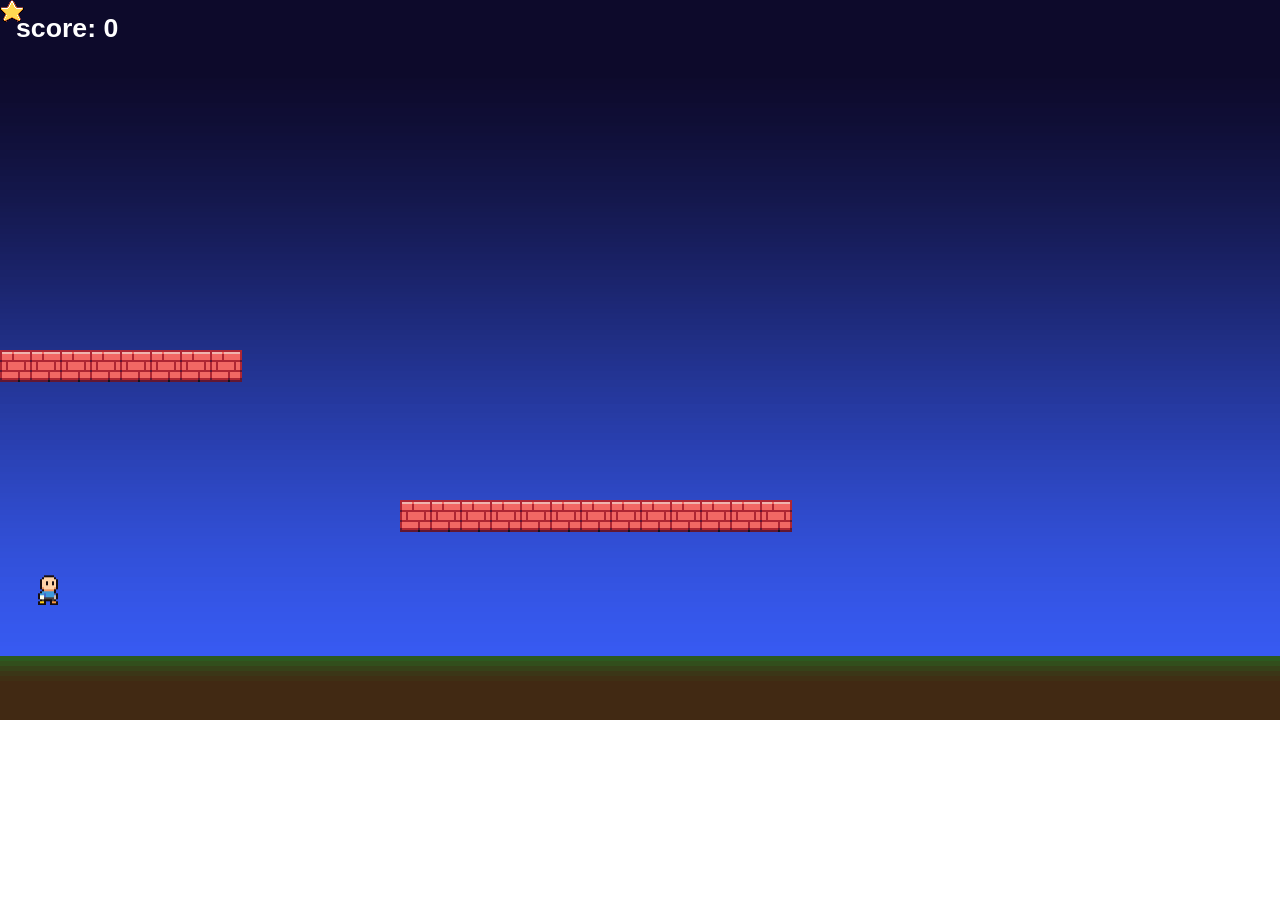
==== index.html @ d892d6dc "initial commit" ====
<!DOCTYPE html>
<html>
<head>
	<title></title>
	<script
  	src="https://code.jquery.com/jquery-2.2.4.min.js"
  	integrity="sha256-BbhdlvQf/xTY9gja0Dq3HiwQF8LaCRTXxZKRutelT44="
  	crossorigin="anonymous"></script>
  	<script type="text/javascript" src="scripts/phaser.min.js"></script>
  	<script type="text/javascript" src="scripts/script.js"></script>
  	<script type="text/javascript" src="scripts/game-script.js"></script>
	<link rel="stylesheet" type="text/css" href="styles/default.css">
</head>
<body>
<h1>Page title</h1>
<div id="gamepadPrompt"></div>
<div id="gamepadDisplay"></div>
</body>
</html>
---- styles/default.css ----
body {
	margin: 0;
}

canvas {
	position: absolute;
	left: 0;
	top : 0;
	width: 100%;
	height: auto;
}

h1 {
	font-family: "Helvetica Neue", Helvetica, Arial, sans-serif;
	position: relative;
	color: white;
}
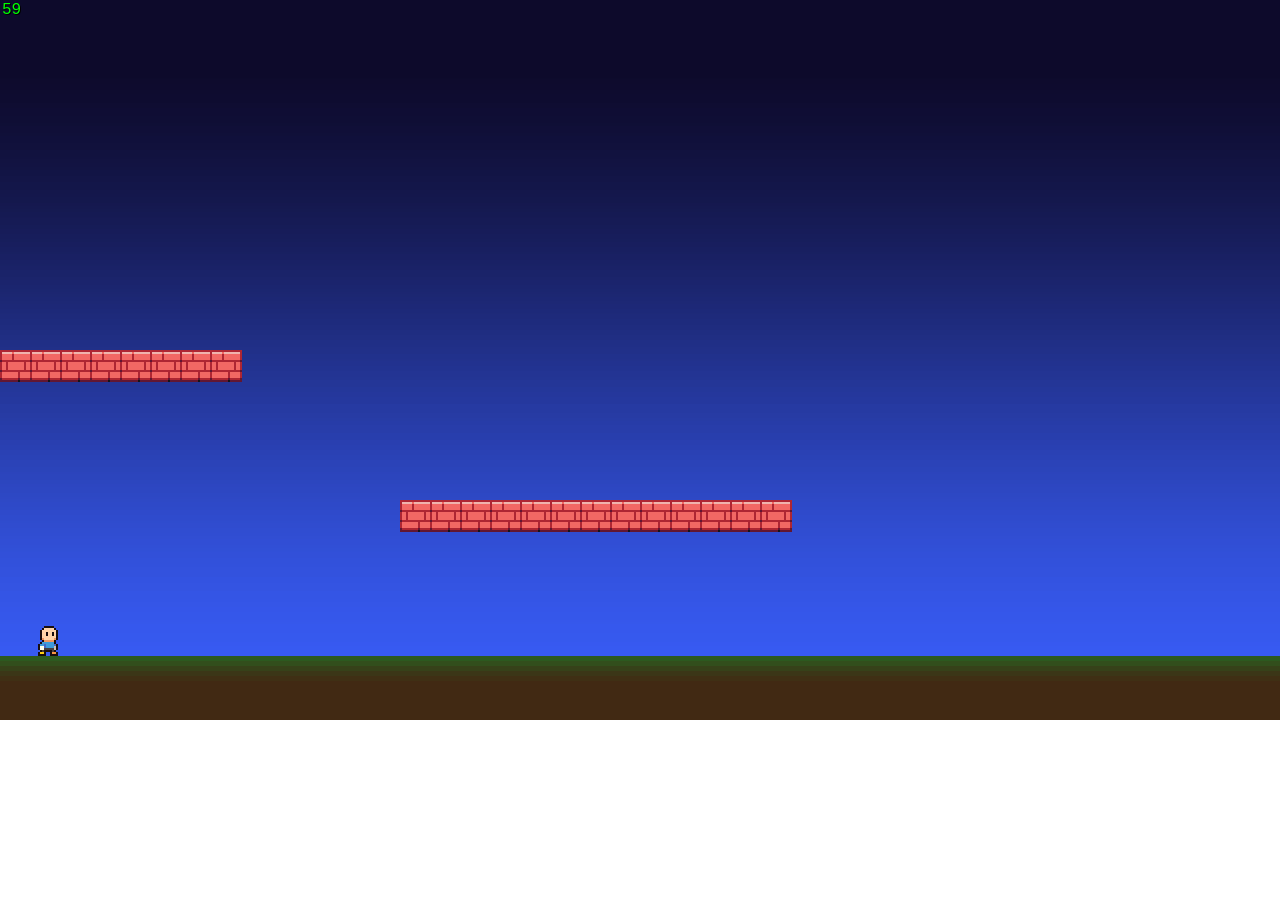
==== commit 2356e807: "fixed FPS counter, now using Phaser library for this" ====
--- a/index.html
+++ b/index.html
@@ -12,8 +12,6 @@
 	<link rel="stylesheet" type="text/css" href="styles/default.css">
 </head>
 <body>
-<h1>Page title</h1>
-<div id="gamepadPrompt"></div>
-<div id="gamepadDisplay"></div>
+
 </body>
 </html>
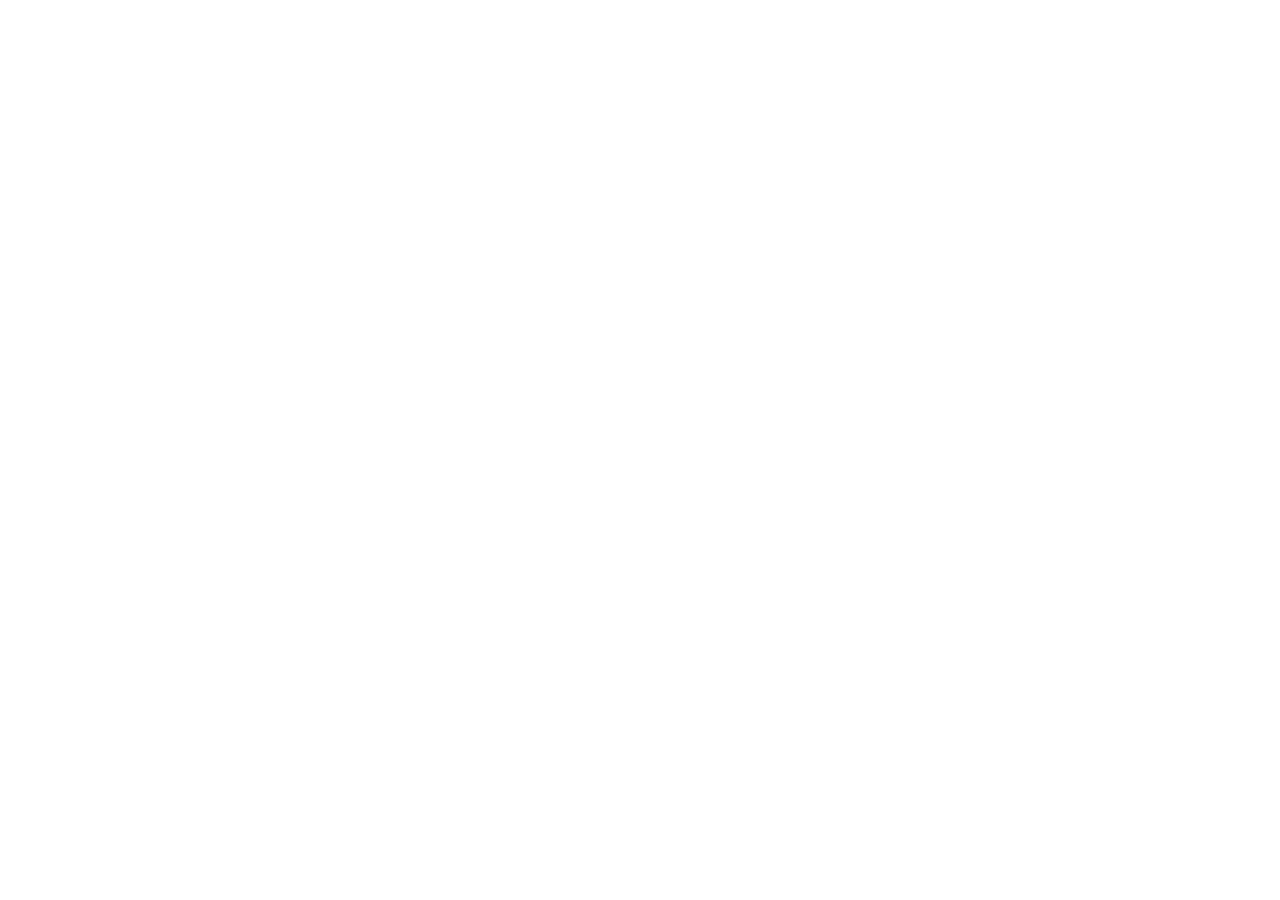
==== commit 11200858: "switched controller input to phaser" ====
--- a/index.html
+++ b/index.html
@@ -7,7 +7,6 @@
   	integrity="sha256-BbhdlvQf/xTY9gja0Dq3HiwQF8LaCRTXxZKRutelT44="
   	crossorigin="anonymous"></script>
   	<script type="text/javascript" src="scripts/phaser.min.js"></script>
-  	<script type="text/javascript" src="scripts/script.js"></script>
   	<script type="text/javascript" src="scripts/game-script.js"></script>
 	<link rel="stylesheet" type="text/css" href="styles/default.css">
 </head>
--- a/styles/default.css
+++ b/styles/default.css
@@ -6,8 +6,8 @@
 	position: absolute;
 	left: 0;
 	top : 0;
-	width: 100%;
-	height: auto;
+	width: 100% !important;
+	height: auto !important;
 }
 
 h1 {
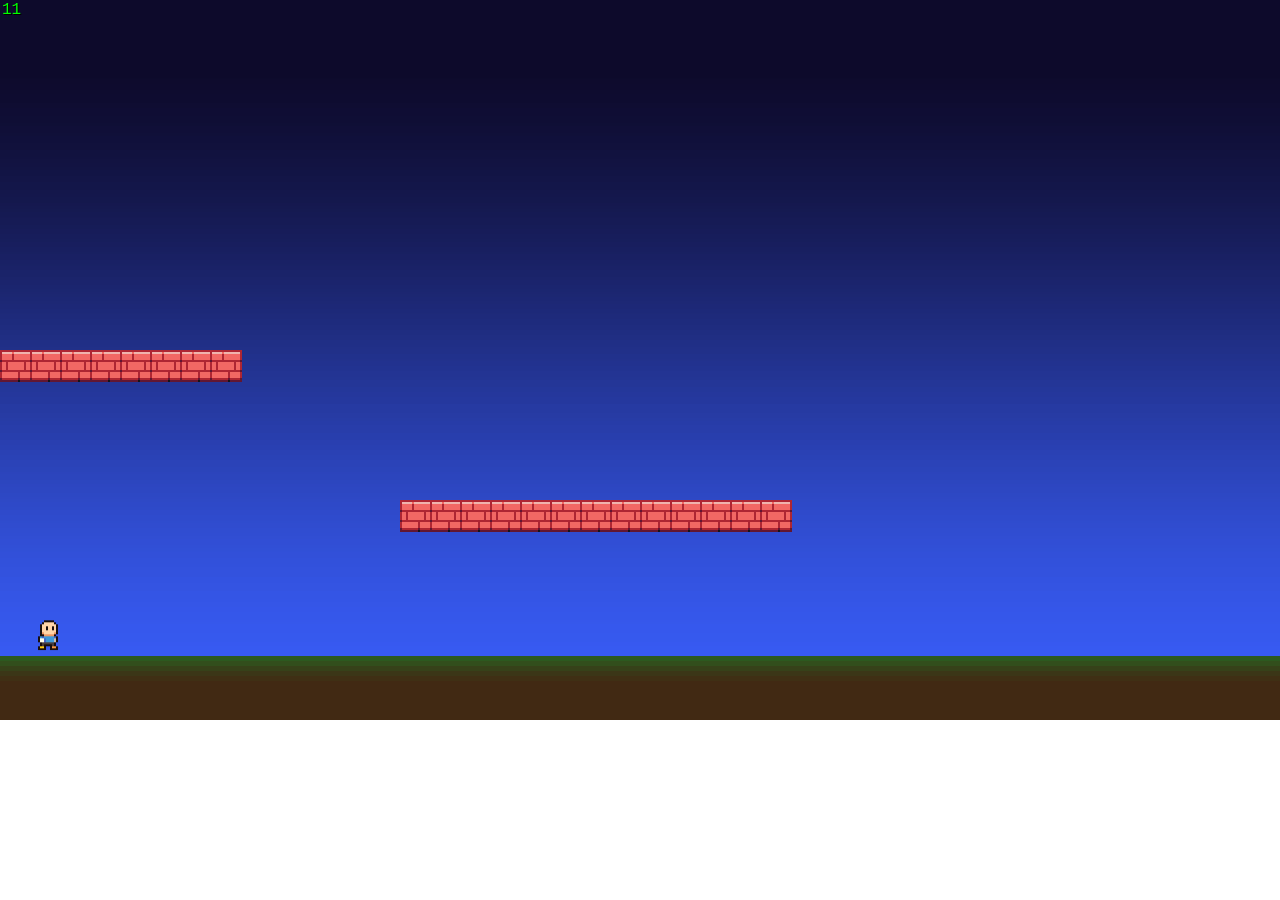
==== commit 4f002d6d: "updated phaser to 2.7, added meta for edge in index.html" ====
--- a/index.html
+++ b/index.html
@@ -1,11 +1,8 @@
 <!DOCTYPE html>
 <html>
 <head>
-	<title></title>
-	<script
-  	src="https://code.jquery.com/jquery-2.2.4.min.js"
-  	integrity="sha256-BbhdlvQf/xTY9gja0Dq3HiwQF8LaCRTXxZKRutelT44="
-  	crossorigin="anonymous"></script>
+	<title>Xbox game test</title>
+	<meta http-equiv="X-UA-Compatible" content="IE=Edge">
   	<script type="text/javascript" src="scripts/phaser.min.js"></script>
   	<script type="text/javascript" src="scripts/game-script.js"></script>
 	<link rel="stylesheet" type="text/css" href="styles/default.css">
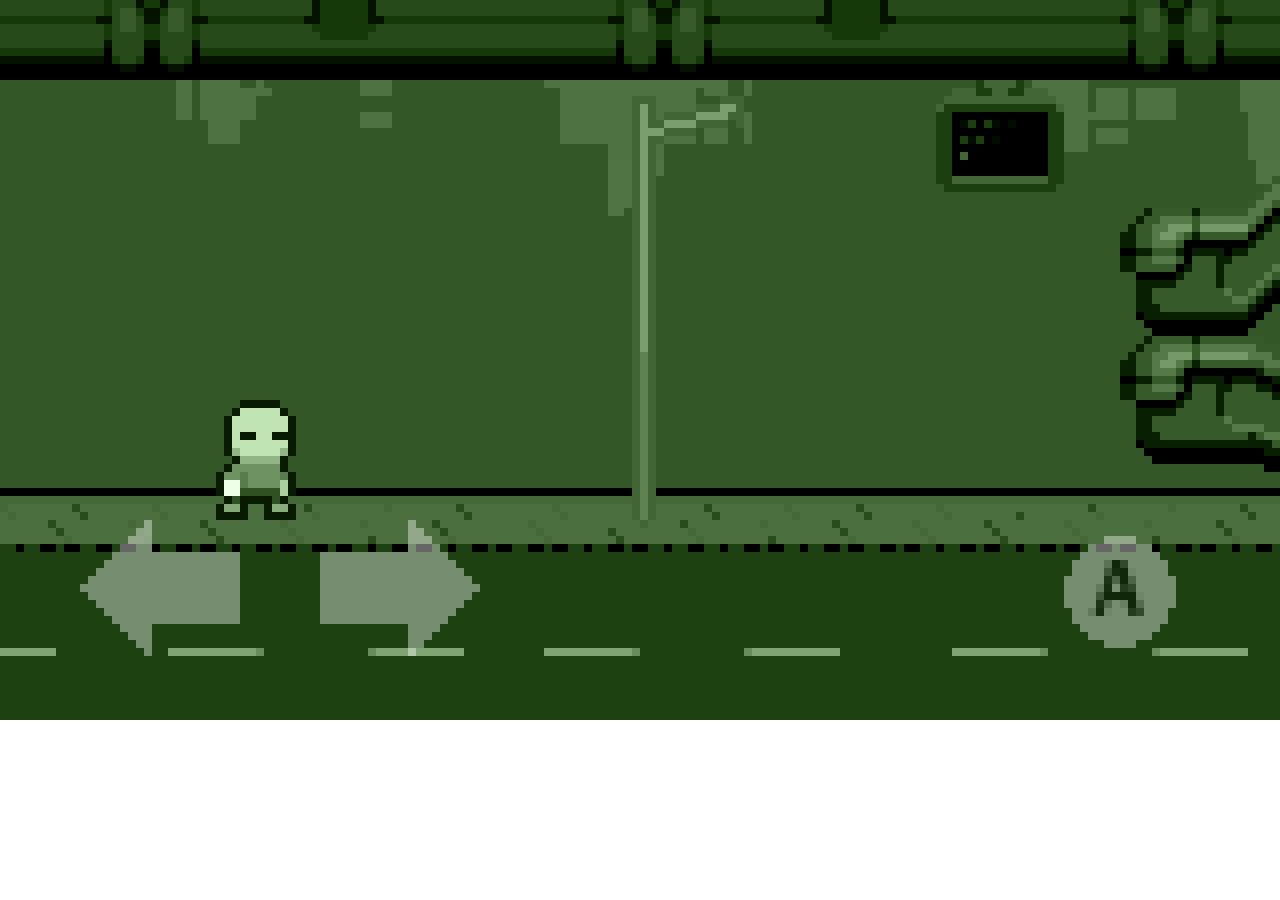
==== commit bbe2ee9f: "Added meta tag for fullscreen on Android device" ====
--- a/index.html
+++ b/index.html
@@ -2,6 +2,7 @@
 <html>
 <head>
 	<title>Xbox game test</title>
+	<meta name="mobile-web-app-capable" content="yes">
 	<meta http-equiv="X-UA-Compatible" content="IE=Edge">
   	<script type="text/javascript" src="scripts/phaser.min.js"></script>
   	<script type="text/javascript" src="scripts/game-script.js"></script>
--- a/styles/default.css
+++ b/styles/default.css
@@ -3,11 +3,11 @@
 }
 
 canvas {
-	position: absolute;
+	
 	left: 0;
 	top : 0;
-	width: 100% !important;
-	height: auto !important;
+	/* width: 160px !important;
+	height: auto !important; */
 }
 
 h1 {
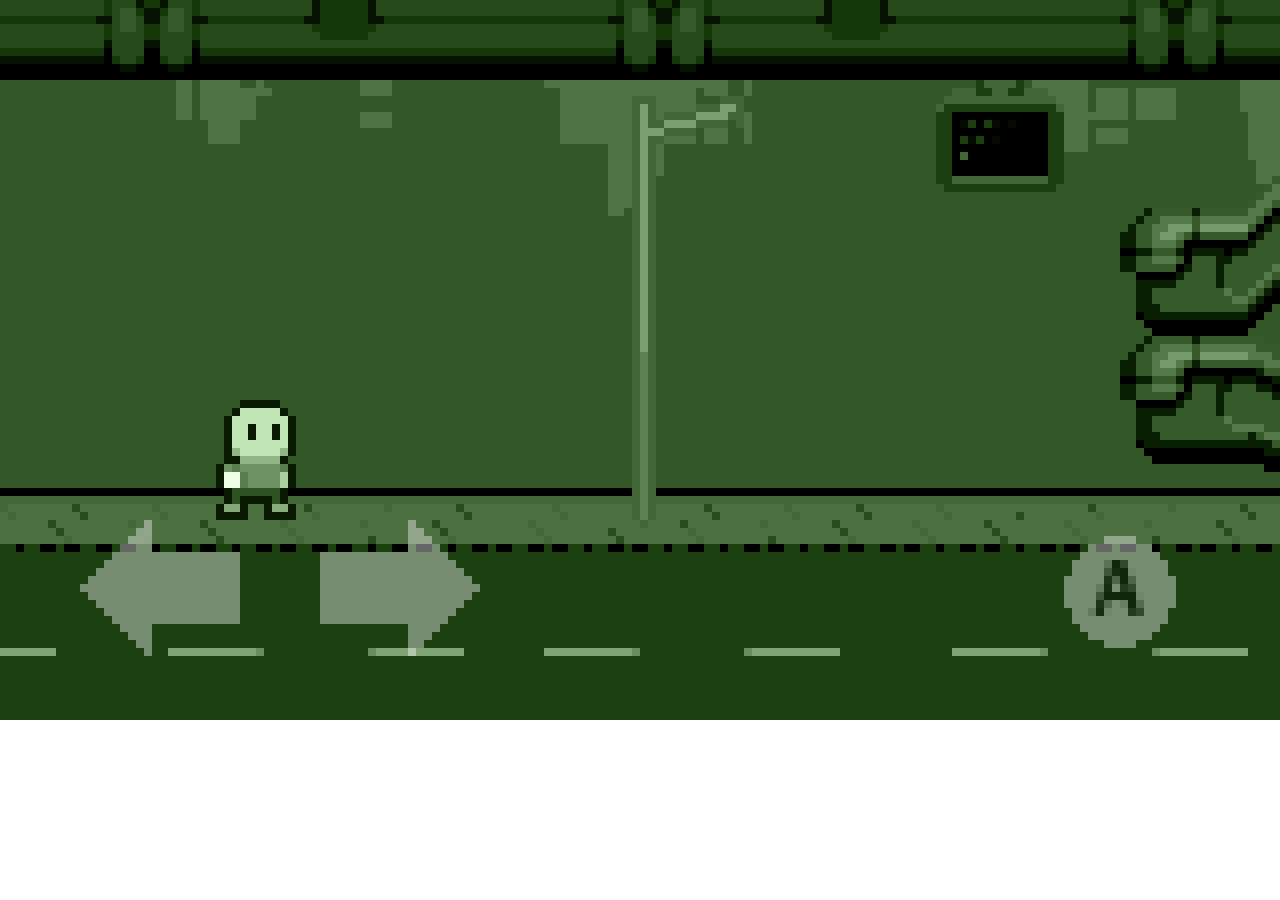
==== commit 3c5aee08: "Updated meta viewport tag" ====
--- a/index.html
+++ b/index.html
@@ -3,6 +3,7 @@
 <head>
 	<title>Xbox game test</title>
 	<meta name="mobile-web-app-capable" content="yes">
+	<meta name="viewport" content="width=device-width, initial-scale=1">
 	<meta http-equiv="X-UA-Compatible" content="IE=Edge">
   	<script type="text/javascript" src="scripts/phaser.min.js"></script>
   	<script type="text/javascript" src="scripts/game-script.js"></script>
